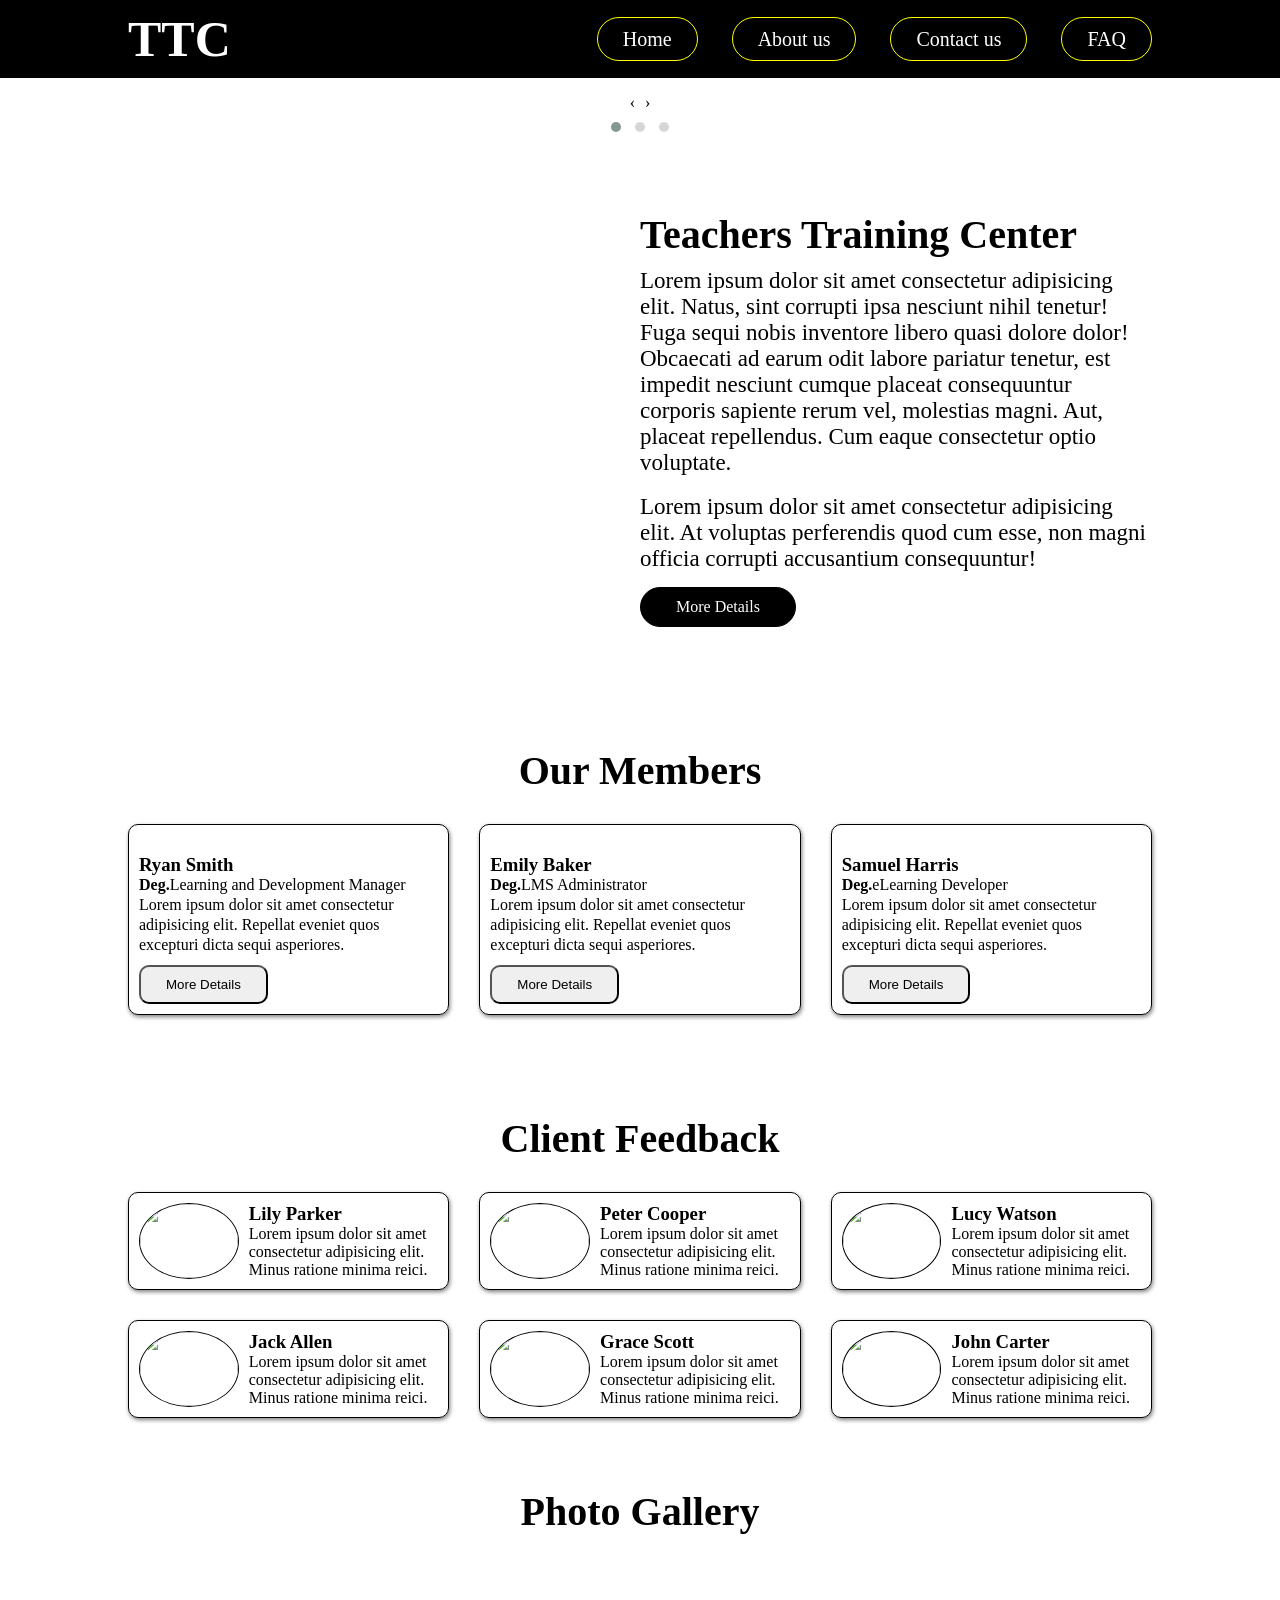
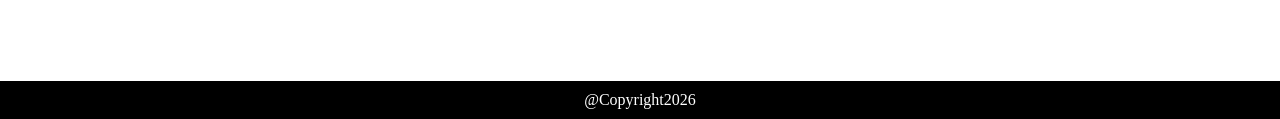
==== index.html @ c1731b0d "Add files via upload" ====
<!DOCTYPE html>
<html lang="en">

<head>
    <meta charset="UTF-8">
    <meta name="viewport" content="width=device-width, initial-scale=1.0">
    <title>TTC</title>
    <link rel="stylesheet" href="https://cdnjs.cloudflare.com/ajax/libs/OwlCarousel2/2.3.4/assets/owl.carousel.min.css"
        integrity="sha512-tS3S5qG0BlhnQROyJXvNjeEM4UpMXHrQfTGmbQ1gKmelCxlSEBUaxhRBj/EFTzpbP4RVSrpEikbmdJobCvhE3g=="
        crossorigin="anonymous" referrerpolicy="no-referrer" />
    <link rel="stylesheet"
        href="https://cdnjs.cloudflare.com/ajax/libs/OwlCarousel2/2.3.4/assets/owl.theme.default.min.css"
        integrity="sha512-sMXtMNL1zRzolHYKEujM2AqCLUR9F2C4/05cdbxjjLSRvMQIciEPCQZo++nk7go3BtSuK9kfa/s+a4f4i5pLkw=="
        crossorigin="anonymous" referrerpolicy="no-referrer" />
    <link rel="stylesheet" href="https://cdnjs.cloudflare.com/ajax/libs/font-awesome/7.0.1/css/all.min.css"
        integrity="sha512-2SwdPD6INVrV/lHTZbO2nodKhrnDdJK9/kg2XD1r9uGqPo1cUbujc+IYdlYdEErWNu69gVcYgdxlmVmzTWnetw=="
        crossorigin="anonymous" referrerpolicy="no-referrer" />
    <link rel="stylesheet" href="style.css">
</head>

<body>
    <header>
        <div class="container">
            <div class="content-wrapper">
                <div class="left-side">
                    <h1>TTC</h1>
                </div>
                <div class="right-side">
                    <ul>
                        <li><a href="index.html">Home</a></li>
                        <li><a href="about.html">About us</a></li>
                        <li><a href="contact.html">Contact us</a></li>
                        <li><a href="faq.html">FAQ</a></li>
                    </ul>
                </div>
            </div>

        </div>
    </header>
    <section>

        <div class="owl-carousel owl-theme">
            <div class="item">
                <img src="images/bn.jpg" alt="">
            </div>
            <div class="item">
                <img src="images/2.jpg" alt="">
            </div>
            <div class="item">
                <img src="images/3.jpg" alt="">
            </div>
        </div>
    </section>
    <section class="band-section">
        <div class="container">
            <div class="content-wrapper">
                <div class="left-side">
                    <img src="images/bm.jpg" alt="">
                </div>
                <div class="right-side">
                    <h3>Teachers Training Center</h3>
                    <p>Lorem ipsum dolor sit amet consectetur adipisicing elit. Natus, sint corrupti ipsa nesciunt nihil
                        tenetur! Fuga sequi nobis inventore libero quasi dolore dolor! Obcaecati ad earum odit labore
                        pariatur tenetur, est impedit nesciunt cumque placeat consequuntur corporis sapiente rerum vel,
                        molestias magni. Aut, placeat repellendus. Cum eaque consectetur optio voluptate.</p><br>
                    <p>Lorem ipsum dolor sit amet consectetur adipisicing elit. At voluptas perferendis quod cum esse,
                        non magni officia corrupti accusantium consequuntur!</p>
                    <a href="#">More Details</a>
                </div>
            </div>
        </div>
    </section>
    <section class="profile-section">
        <div class="container">
            <h2>Our Members</h2>
            <div class="content-wrapper">
                <div class="info">
                    <img src="images/em1.jpg" alt="">
                    <h3>Ryan Smith</h3>
                    <p><strong>Deg.</strong>Learning and Development Manager</p>
                    <p>Lorem ipsum dolor sit amet consectetur adipisicing elit. Repellat eveniet quos excepturi dicta
                        sequi asperiores.</p>
                    <button>More Details</button>
                </div>
                <div class="info">
                    <img src="images/e1.jpg" alt="">
                    <h3>Emily Baker</h3>
                    <p><strong>Deg.</strong>LMS Administrator</p>
                    <p>Lorem ipsum dolor sit amet consectetur adipisicing elit. Repellat eveniet quos excepturi dicta
                        sequi asperiores.</p>
                    <button>More Details</button>
                </div>
                <div class="info">
                    <img src="images/e3.jpg" alt="">
                    <h3>Samuel Harris</h3>
                    <p><strong>Deg.</strong>eLearning Developer</p>
                    <p>Lorem ipsum dolor sit amet consectetur adipisicing elit. Repellat eveniet quos excepturi dicta
                        sequi asperiores.</p>
                    <button>More Details</button>
                </div>
            </div>
        </div>
    </section>
    <!-- end members-profile -->
    <section class="testimonial-section">
        <div class="container">
            <h2>Client Feedback</h2>
            <div class="content-wrapper">
                <div class="feedback">
                    <div class="photos">
                        <div class="avater">
                            <img src="images/f1.jpg" alt="">
                        </div>

                    </div>
                    <div class="info">
                        <h3>Lily Parker</h3>
                        <p>Lorem ipsum dolor sit amet consectetur adipisicing elit. Minus ratione minima reici.</p>
                        <i class="fa-solid fa-star"></i>
                        <i class="fa-solid fa-star"></i>
                        <i class="fa-solid fa-star"></i>
                        <i class="fa-solid fa-star"></i>
                        <i class="fa-solid fa-star"></i>
                    </div>
                </div>
                <div class="feedback">
                    <div class="photos">
                        <div class="avater">
                            <img src="images/f2.jpg" alt="">
                        </div>

                    </div>
                    <div class="info">
                        <h3>Peter Cooper</h3>
                        <p>Lorem ipsum dolor sit amet consectetur adipisicing elit. Minus ratione minima reici.</p>
                        <i class="fa-solid fa-star"></i>
                        <i class="fa-solid fa-star"></i>
                        <i class="fa-solid fa-star"></i>
                        <i class="fa-solid fa-star"></i>
                        <i class="fa-solid fa-star"></i>
                    </div>
                </div>
                <div class="feedback">
                    <div class="photos">
                        <div class="avater">
                            <img src="images/f3.jpg" alt="">
                        </div>

                    </div>
                    <div class="info">
                        <h3>Lucy Watson</h3>
                        <p>Lorem ipsum dolor sit amet consectetur adipisicing elit. Minus ratione minima reici.</p>
                        <i class="fa-solid fa-star"></i>
                        <i class="fa-solid fa-star"></i>
                        <i class="fa-solid fa-star"></i>
                        <i class="fa-solid fa-star"></i>
                        <i class="fa-solid fa-star"></i>
                    </div>
                </div>
                <div class="feedback">
                    <div class="photos">
                        <div class="avater">
                            <img src="images/f4.jpg" alt="">
                        </div>

                    </div>
                    <div class="info">
                        <h3>Jack Allen</h3>
                        <p>Lorem ipsum dolor sit amet consectetur adipisicing elit. Minus ratione minima reici.</p>
                        <i class="fa-solid fa-star"></i>
                        <i class="fa-solid fa-star"></i>
                        <i class="fa-solid fa-star"></i>
                        <i class="fa-solid fa-star"></i>
                        <i class="fa-solid fa-star"></i>
                    </div>
                </div>
                <div class="feedback">
                    <div class="photos">
                        <div class="avater">
                            <img src="images/f5.jpg" alt="">
                        </div>

                    </div>
                    <div class="info">
                        <h3>Grace Scott</h3>
                        <p>Lorem ipsum dolor sit amet consectetur adipisicing elit. Minus ratione minima reici.</p>
                        <i class="fa-solid fa-star"></i>
                        <i class="fa-solid fa-star"></i>
                        <i class="fa-solid fa-star"></i>
                        <i class="fa-solid fa-star"></i>
                        <i class="fa-solid fa-star"></i>
                    </div>
                </div>
                <div class="feedback">
                    <div class="photos">
                        <div class="avater">
                            <img src="images/f6.jpg" alt="">
                        </div>

                    </div>
                    <div class="info">
                        <h3>John Carter</h3>
                        <p>Lorem ipsum dolor sit amet consectetur adipisicing elit. Minus ratione minima reici.</p>
                        <i class="fa-solid fa-star"></i>
                        <i class="fa-solid fa-star"></i>
                        <i class="fa-solid fa-star"></i>
                        <i class="fa-solid fa-star"></i>
                        <i class="fa-solid fa-star"></i>
                    </div>
                </div>
            </div>
        </div>
    </section>
    <section class="gallery-section">
        <div class="container">
            <h2>Photo Gallery</h2>
            <div class="gallery">
                <div class="item">
                    <img src="images/g1.jpg" alt="">
                </div>
                <div class="item">
                    <img src="images/g2.jpg" alt="">
                </div>
                <div class="item">
                    <img src="images/g3.jpg" alt="">
                </div>
                <div class="item">
                    <img src="images/g4.jpg" alt="">
                </div>
                <div class="item">
                    <img src="images/bm.jpg" alt="">
                </div>
                <div class="item">
                    <img src="images/g6.jpg" alt="">
                </div>
            </div>
        </div>
    </section>

    <footer>
       
            <p>@Copyright2026</p>
       
    </footer>














    <script src="https://cdnjs.cloudflare.com/ajax/libs/jquery/3.7.1/jquery.min.js"
        integrity="sha512-v2CJ7UaYy4JwqLDIrZUI/4hqeoQieOmAZNXBeQyjo21dadnwR+8ZaIJVT8EE2iyI61OV8e6M8PP2/4hpQINQ/g=="
        crossorigin="anonymous" referrerpolicy="no-referrer"></script>
    <script src="https://cdnjs.cloudflare.com/ajax/libs/OwlCarousel2/2.3.4/owl.carousel.min.js"
        integrity="sha512-bPs7Ae6pVvhOSiIcyUClR7/q2OAsRiovw4vAkX+zJbw3ShAeeqezq50RIIcIURq7Oa20rW2n2q+fyXBNcU9lrw=="
        crossorigin="anonymous" referrerpolicy="no-referrer"></script>
    <script>
        $('.owl-carousel').owlCarousel({
            loop: true,
            margin: 10,
            nav: true,
            responsive: {
                0: {
                    items: 1
                },
                600: {
                    items: 1
                },
                1000: {
                    items: 1
                }
            }
        })
    </script>
</body>

</html>
---- style.css ----
*{
    margin:0;
    padding:0;
    box-sizing: border-box;
}
.container{
    max-width: 80%;
    margin: 0 auto;
}
header {
    background-color: black;
    padding: 10px 0;
}
header .container .content-wrapper{
    display: flex;
    flex-wrap: wrap;
}
header .container .content-wrapper .left-side{
width:20%;


}
header .container .content-wrapper .left-side h1{
    color:white;
    font-size: 50px;
    font-weight: 700px;


}
header .container .content-wrapper .right-side{
    width:80%;
    text-align: right;
    align-content: center;

}
header .container .content-wrapper .right-side ul{
    list-style-type: none;

}
header .container .content-wrapper .right-side ul li{
    display: inline-block;
    margin-left: 30px;
}
header .container .content-wrapper .right-side ul li a{
    text-decoration: none;
    color:white;
    background-color: black;
    font-size: 20px;
    border: 1px solid yellow;
    padding:10px 25px;
    border-radius: 50px;
}
header .container .content-wrapper .right-side ul li a:hover{
    background-color: yellow;
    color:black;
}
.band-section {
    padding: 70px 0;
}
.band-section .container .content-wrapper{
    display: grid;
    grid-template-columns: 1fr 1fr;
}

.band-section .container .content-wrapper .right-side h3{
    font-size: 40px;
    font-weight: 700px;
    margin-bottom: 10px;
}
.band-section .container .content-wrapper .right-side p{
    font-size: 23px;
}
.band-section .container .content-wrapper .right-side a{
    text-decoration: none;
    background-color: black;
    color: white;
    border: 1px solid black;
    border-radius: 50px;
    display: inline-block;
    margin-top: 15px;
    padding: 10px 35px;
}
.band-section .container .content-wrapper .right-side a:hover{
    background: transparent;
    color:black;
}
.profile-section{
    padding: 50px 0;
}
.profile-section .container h2{
    font-size: 40px;
    font-weight: 700px;
    margin-bottom: 30px;
}
.profile-section .container{
    text-align: center;
}
.profile-section .container .content-wrapper{
    display: grid;
    grid-template-columns: 1fr 1fr 1fr;
    gap:30px;
    margin-top: 30px;

}
.profile-section .container .content-wrapper img{
    width:100%;
}
.profile-section .container .content-wrapper .info{
    text-align: left;
    border:1px solid black;
    padding:10px;
    border-radius: 10px;
    box-shadow: 1px 2px 4px grey;
    line-height: 20px;
}
.profile-section .container .content-wrapper .info button{
    padding:10px 25px;
    border-radius: 10px;
    margin-top: 10px;
}
.profile-section .container .content-wrapper .info button:hover{
    background-color: yellow;
    color:black;
}
.testimonial-section{
padding-bottom: 70px;
}
.testimonial-section .container{
    text-align: center;
}
.testimonial-section .container h2{
    font-size: 40px;
    font-weight: 700px;
    margin-bottom: 30px ;
    margin-top: 50px;
}
.testimonial-section .container .content-wrapper{
    display: grid;
    grid-template-columns: 1fr 1fr 1fr;
    gap:30px
}
.testimonial-section .container .content-wrapper .feedback{
    display: grid;
    grid-template-columns: 1fr 2fr;
    text-align: left;
    border: 1px solid black;
    padding: 10px;
    border-radius: 10px;
    box-shadow: 1px 2px 4px grey;


}
.avater{
    width:100%;
height:100%;
border-radius: 100%;
overflow: hidden;
border: 1px solid black;
margin: 0 autio;
}
.avater img{
    width:100%;
    height: 100%;

}
.testimonial-section .container .content-wrapper .feedback i{
    color: gold;
    margin-top: 10px;
}
.testimonial-section .container .content-wrapper .feedback .info{
    margin-left: 10px;

}
.gallery-section{
    padding-bottom: 70px;
}
.gallery-section .container{
    text-align: center;
}
.gallery-section .container h2{
    font-size: 40px;
    font-weight: 700px;
    margin-bottom: 30px;

}
.gallery-section .gallery{
    display: grid;
    grid-template-columns: 1fr 1fr 1fr;
    gap:10px;
}
.gallery-section .gallery .img{
    width:100%;
}
footer p{
    background-color: black;
    color: white;
    text-align: center;
     padding: 10px 0;
}
.contact-form{
    padding: 70px 0;
}
.form-wrapper{
    width: 50%;
    margin: 0 auto;
    margin-bottom: 20px;
}
.form-wrapper input{
    width: 100%;
    margin-bottom: 15px;
    padding: 10px;
}
button[type=submit]{
    background-color: green;
    color: white;
    padding: 10px 30px;
    border: 2px solid green;
    border-radius: 4px;
    transition: 0.5s;
    cursor: pointer;
}
button[type=submit]:hover{
    background-color: transparent;
    color: green;
}
button[type=reset]{
    background-color: red;
    color: white;
    padding: 10px 30px;
    border: 2px solid red;
    border-radius: 4px;
    transition: 0.5s;
    cursor: pointer;
}
button[type=reset]:hover{
    background-color: transparent;
    color: red;
}
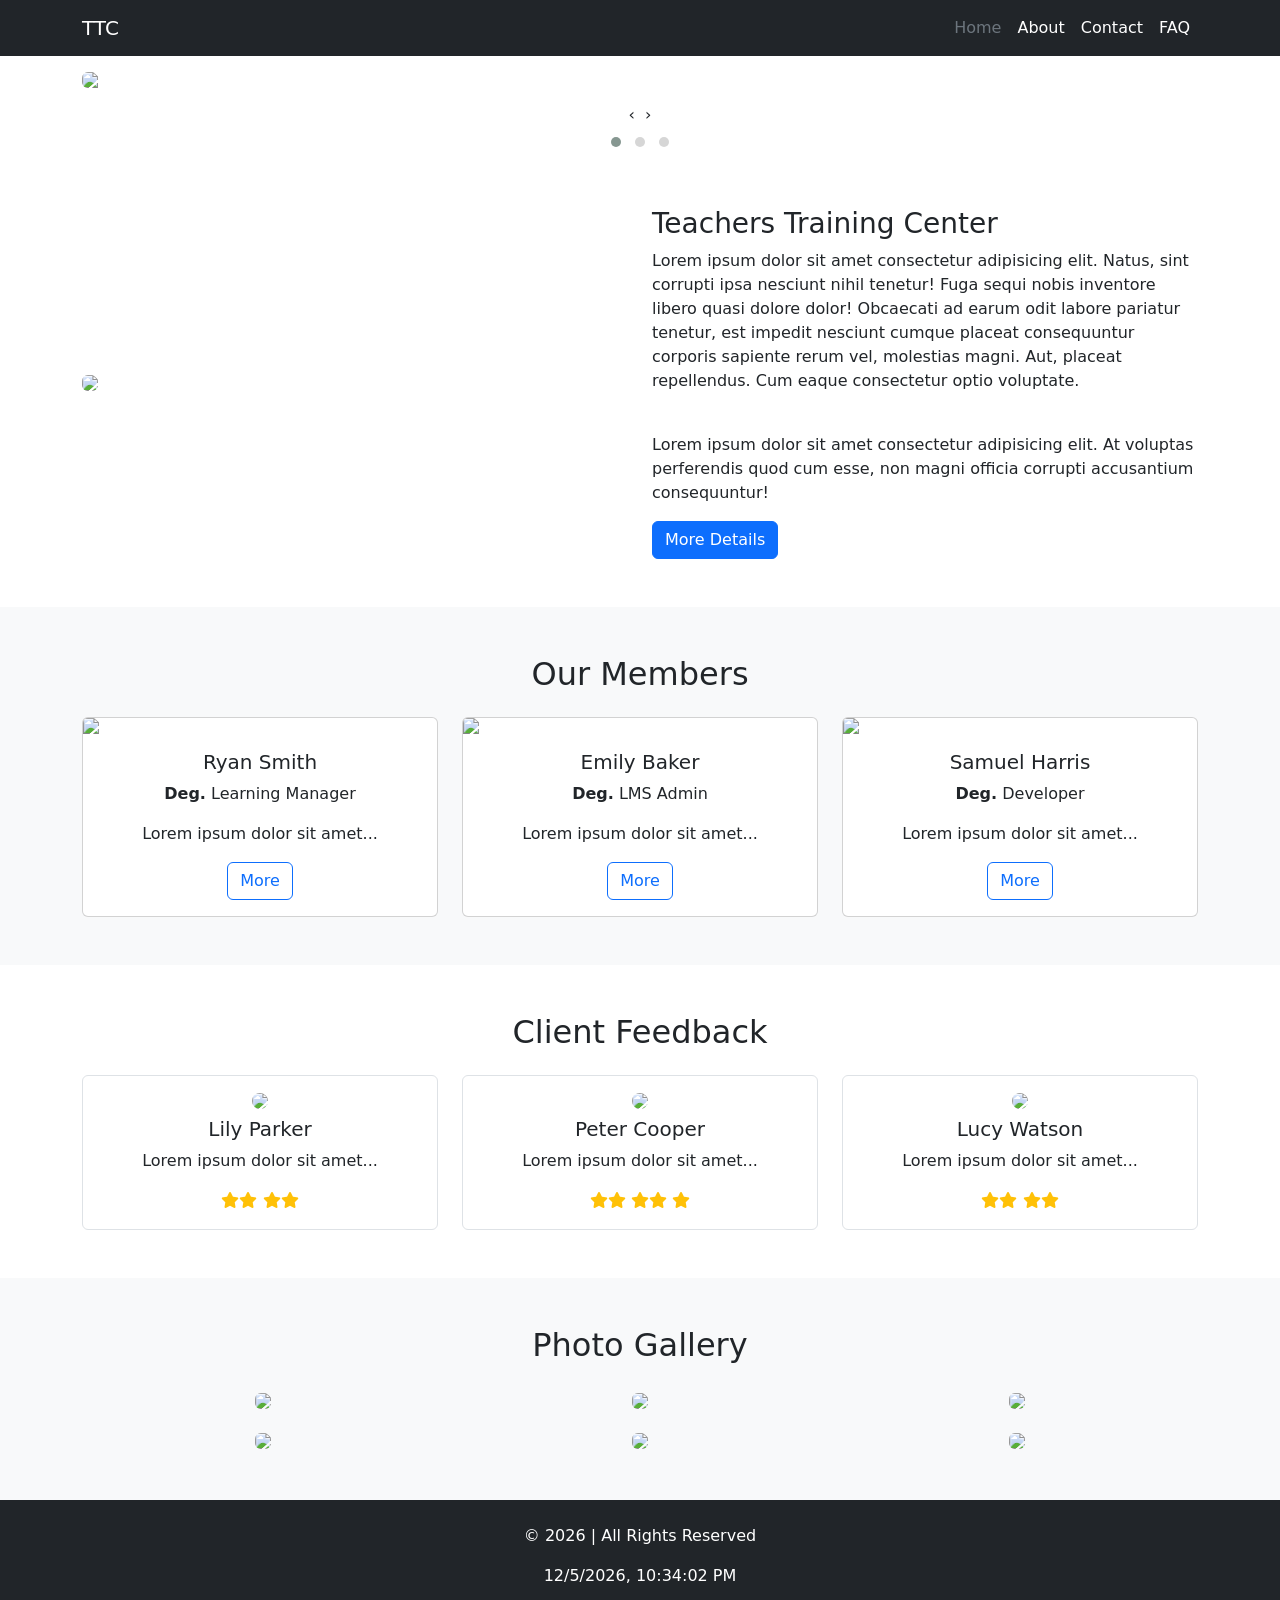
==== commit 9a1e04b7: "Add files via upload" ====
--- a/index.html
+++ b/index.html
@@ -2,261 +2,213 @@
 <html lang="en">
 
 <head>
-    <meta charset="UTF-8">
-    <meta name="viewport" content="width=device-width, initial-scale=1.0">
-    <title>TTC</title>
-    <link rel="stylesheet" href="https://cdnjs.cloudflare.com/ajax/libs/OwlCarousel2/2.3.4/assets/owl.carousel.min.css"
-        integrity="sha512-tS3S5qG0BlhnQROyJXvNjeEM4UpMXHrQfTGmbQ1gKmelCxlSEBUaxhRBj/EFTzpbP4RVSrpEikbmdJobCvhE3g=="
-        crossorigin="anonymous" referrerpolicy="no-referrer" />
-    <link rel="stylesheet"
-        href="https://cdnjs.cloudflare.com/ajax/libs/OwlCarousel2/2.3.4/assets/owl.theme.default.min.css"
-        integrity="sha512-sMXtMNL1zRzolHYKEujM2AqCLUR9F2C4/05cdbxjjLSRvMQIciEPCQZo++nk7go3BtSuK9kfa/s+a4f4i5pLkw=="
-        crossorigin="anonymous" referrerpolicy="no-referrer" />
-    <link rel="stylesheet" href="https://cdnjs.cloudflare.com/ajax/libs/font-awesome/7.0.1/css/all.min.css"
-        integrity="sha512-2SwdPD6INVrV/lHTZbO2nodKhrnDdJK9/kg2XD1r9uGqPo1cUbujc+IYdlYdEErWNu69gVcYgdxlmVmzTWnetw=="
-        crossorigin="anonymous" referrerpolicy="no-referrer" />
-    <link rel="stylesheet" href="style.css">
+  <meta charset="UTF-8">
+  <meta name="viewport" content="width=device-width, initial-scale=1.0">
+  <title>TTC</title>
+
+  <!-- Bootstrap CSS -->
+  <link href="https://cdn.jsdelivr.net/npm/bootstrap@5.3.2/dist/css/bootstrap.min.css" rel="stylesheet">
+
+  <!-- Owl Carousel -->
+  <link rel="stylesheet" href="https://cdnjs.cloudflare.com/ajax/libs/OwlCarousel2/2.3.4/assets/owl.carousel.min.css" />
+  <link rel="stylesheet"
+    href="https://cdnjs.cloudflare.com/ajax/libs/OwlCarousel2/2.3.4/assets/owl.theme.default.min.css" />
+
+  <!-- Font Awesome -->
+  <link rel="stylesheet" href="https://cdnjs.cloudflare.com/ajax/libs/font-awesome/6.5.0/css/all.min.css" />
 </head>
 
 <body>
-    <header>
-        <div class="container">
-            <div class="content-wrapper">
-                <div class="left-side">
-                    <h1>TTC</h1>
-                </div>
-                <div class="right-side">
-                    <ul>
-                        <li><a href="index.html">Home</a></li>
-                        <li><a href="about.html">About us</a></li>
-                        <li><a href="contact.html">Contact us</a></li>
-                        <li><a href="faq.html">FAQ</a></li>
-                    </ul>
-                </div>
-            </div>
-
-        </div>
-    </header>
-    <section>
-
-        <div class="owl-carousel owl-theme">
-            <div class="item">
-                <img src="images/bn.jpg" alt="">
-            </div>
-            <div class="item">
-                <img src="images/2.jpg" alt="">
-            </div>
-            <div class="item">
-                <img src="images/3.jpg" alt="">
-            </div>
-        </div>
-    </section>
-    <section class="band-section">
-        <div class="container">
-            <div class="content-wrapper">
-                <div class="left-side">
-                    <img src="images/bm.jpg" alt="">
-                </div>
-                <div class="right-side">
-                    <h3>Teachers Training Center</h3>
-                    <p>Lorem ipsum dolor sit amet consectetur adipisicing elit. Natus, sint corrupti ipsa nesciunt nihil
+
+  <!-- ✅ Navbar -->
+  <nav class="navbar navbar-expand-lg navbar-dark bg-dark">
+    <div class="container">
+      <a class="navbar-brand" href="#">TTC</a>
+      <button class="navbar-toggler" data-bs-toggle="collapse" data-bs-target="#menu">
+        <span class="navbar-toggler-icon"></span>
+      </button>
+
+      <div class="collapse navbar-collapse" id="menu">
+        <ul class="navbar-nav ms-auto">
+          <li class="nav-item"><a class="nav-link  px-2 text-secondary" href="index.html">Home</a></li>
+          <li class="nav-item"><a class="nav-link px-2 text-white" href="about.html">About</a></li>
+          <li class="nav-item"><a class="nav-link px-2 text-white" href="contact.html">Contact</a></li>
+          <li class="nav-item"><a class="nav-link px-2 text-white" href="faq.html">FAQ</a></li>
+        </ul>
+      </div>
+    </div>
+  </nav>
+
+  <!-- ✅ Carousel -->
+  <section class="mt-3">
+    <div class="container">
+      <div class="owl-carousel owl-theme">
+        <div><img src="images/bn.jpg" class="img-fluid rounded"></div>
+        <div><img src="images/2.jpg" class="img-fluid rounded"></div>
+        <div><img src="images/3.jpg" class="img-fluid rounded"></div>
+      </div>
+    </div>
+  </section>
+
+  <!-- ✅ About Section -->
+  <section class="py-5">
+    <div class="container">
+      <div class="row align-items-center g-4">
+        <div class="col-lg-6 col-md-12 col-sm-12">
+          <img src="images/bm.jpg" class="img-fluid rounded">
+        </div>
+        <div class="col-lg-6 col-md-12 col-sm-12">
+          <h3>Teachers Training Center</h3>
+          <p>Lorem ipsum dolor sit amet consectetur adipisicing elit. Natus, sint corrupti ipsa nesciunt nihil
                         tenetur! Fuga sequi nobis inventore libero quasi dolore dolor! Obcaecati ad earum odit labore
                         pariatur tenetur, est impedit nesciunt cumque placeat consequuntur corporis sapiente rerum vel,
                         molestias magni. Aut, placeat repellendus. Cum eaque consectetur optio voluptate.</p><br>
                     <p>Lorem ipsum dolor sit amet consectetur adipisicing elit. At voluptas perferendis quod cum esse,
                         non magni officia corrupti accusantium consequuntur!</p>
-                    <a href="#">More Details</a>
-                </div>
-            </div>
-        </div>
-    </section>
-    <section class="profile-section">
-        <div class="container">
-            <h2>Our Members</h2>
-            <div class="content-wrapper">
-                <div class="info">
-                    <img src="images/em1.jpg" alt="">
-                    <h3>Ryan Smith</h3>
-                    <p><strong>Deg.</strong>Learning and Development Manager</p>
-                    <p>Lorem ipsum dolor sit amet consectetur adipisicing elit. Repellat eveniet quos excepturi dicta
-                        sequi asperiores.</p>
-                    <button>More Details</button>
-                </div>
-                <div class="info">
-                    <img src="images/e1.jpg" alt="">
-                    <h3>Emily Baker</h3>
-                    <p><strong>Deg.</strong>LMS Administrator</p>
-                    <p>Lorem ipsum dolor sit amet consectetur adipisicing elit. Repellat eveniet quos excepturi dicta
-                        sequi asperiores.</p>
-                    <button>More Details</button>
-                </div>
-                <div class="info">
-                    <img src="images/e3.jpg" alt="">
-                    <h3>Samuel Harris</h3>
-                    <p><strong>Deg.</strong>eLearning Developer</p>
-                    <p>Lorem ipsum dolor sit amet consectetur adipisicing elit. Repellat eveniet quos excepturi dicta
-                        sequi asperiores.</p>
-                    <button>More Details</button>
-                </div>
-            </div>
-        </div>
-    </section>
-    <!-- end members-profile -->
-    <section class="testimonial-section">
-        <div class="container">
-            <h2>Client Feedback</h2>
-            <div class="content-wrapper">
-                <div class="feedback">
-                    <div class="photos">
-                        <div class="avater">
-                            <img src="images/f1.jpg" alt="">
-                        </div>
-
-                    </div>
-                    <div class="info">
-                        <h3>Lily Parker</h3>
-                        <p>Lorem ipsum dolor sit amet consectetur adipisicing elit. Minus ratione minima reici.</p>
-                        <i class="fa-solid fa-star"></i>
-                        <i class="fa-solid fa-star"></i>
-                        <i class="fa-solid fa-star"></i>
-                        <i class="fa-solid fa-star"></i>
-                        <i class="fa-solid fa-star"></i>
-                    </div>
-                </div>
-                <div class="feedback">
-                    <div class="photos">
-                        <div class="avater">
-                            <img src="images/f2.jpg" alt="">
-                        </div>
-
-                    </div>
-                    <div class="info">
-                        <h3>Peter Cooper</h3>
-                        <p>Lorem ipsum dolor sit amet consectetur adipisicing elit. Minus ratione minima reici.</p>
-                        <i class="fa-solid fa-star"></i>
-                        <i class="fa-solid fa-star"></i>
-                        <i class="fa-solid fa-star"></i>
-                        <i class="fa-solid fa-star"></i>
-                        <i class="fa-solid fa-star"></i>
-                    </div>
-                </div>
-                <div class="feedback">
-                    <div class="photos">
-                        <div class="avater">
-                            <img src="images/f3.jpg" alt="">
-                        </div>
-
-                    </div>
-                    <div class="info">
-                        <h3>Lucy Watson</h3>
-                        <p>Lorem ipsum dolor sit amet consectetur adipisicing elit. Minus ratione minima reici.</p>
-                        <i class="fa-solid fa-star"></i>
-                        <i class="fa-solid fa-star"></i>
-                        <i class="fa-solid fa-star"></i>
-                        <i class="fa-solid fa-star"></i>
-                        <i class="fa-solid fa-star"></i>
-                    </div>
-                </div>
-                <div class="feedback">
-                    <div class="photos">
-                        <div class="avater">
-                            <img src="images/f4.jpg" alt="">
-                        </div>
-
-                    </div>
-                    <div class="info">
-                        <h3>Jack Allen</h3>
-                        <p>Lorem ipsum dolor sit amet consectetur adipisicing elit. Minus ratione minima reici.</p>
-                        <i class="fa-solid fa-star"></i>
-                        <i class="fa-solid fa-star"></i>
-                        <i class="fa-solid fa-star"></i>
-                        <i class="fa-solid fa-star"></i>
-                        <i class="fa-solid fa-star"></i>
-                    </div>
-                </div>
-                <div class="feedback">
-                    <div class="photos">
-                        <div class="avater">
-                            <img src="images/f5.jpg" alt="">
-                        </div>
-
-                    </div>
-                    <div class="info">
-                        <h3>Grace Scott</h3>
-                        <p>Lorem ipsum dolor sit amet consectetur adipisicing elit. Minus ratione minima reici.</p>
-                        <i class="fa-solid fa-star"></i>
-                        <i class="fa-solid fa-star"></i>
-                        <i class="fa-solid fa-star"></i>
-                        <i class="fa-solid fa-star"></i>
-                        <i class="fa-solid fa-star"></i>
-                    </div>
-                </div>
-                <div class="feedback">
-                    <div class="photos">
-                        <div class="avater">
-                            <img src="images/f6.jpg" alt="">
-                        </div>
-
-                    </div>
-                    <div class="info">
-                        <h3>John Carter</h3>
-                        <p>Lorem ipsum dolor sit amet consectetur adipisicing elit. Minus ratione minima reici.</p>
-                        <i class="fa-solid fa-star"></i>
-                        <i class="fa-solid fa-star"></i>
-                        <i class="fa-solid fa-star"></i>
-                        <i class="fa-solid fa-star"></i>
-                        <i class="fa-solid fa-star"></i>
-                    </div>
-                </div>
-            </div>
-        </div>
-    </section>
-    <section class="gallery-section">
-        <div class="container">
-            <h2>Photo Gallery</h2>
-            <div class="gallery">
-                <div class="item">
-                    <img src="images/g1.jpg" alt="">
-                </div>
-                <div class="item">
-                    <img src="images/g2.jpg" alt="">
-                </div>
-                <div class="item">
-                    <img src="images/g3.jpg" alt="">
-                </div>
-                <div class="item">
-                    <img src="images/g4.jpg" alt="">
-                </div>
-                <div class="item">
-                    <img src="images/bm.jpg" alt="">
-                </div>
-                <div class="item">
-                    <img src="images/g6.jpg" alt="">
-                </div>
-            </div>
-        </div>
-    </section>
-
-    <footer>
-       
-            <p>@Copyright2026</p>
-       
-    </footer>
-
-
-
-
-
-
-
-
-
-
-
-
-
-
-    <script src="https://cdnjs.cloudflare.com/ajax/libs/jquery/3.7.1/jquery.min.js"
+          <a href="#" class="btn btn-primary">More Details</a>
+        </div>
+      </div>
+    </div>
+  </section>
+
+  <!-- ✅ Members -->
+  <section class="py-5 bg-light">
+    <div class="container text-center">
+      <h2 class="mb-4">Our Members</h2>
+
+      <div class="row g-4">
+        <div class="col-lg-4 col-md-6 col-sm-12">
+          <div class="card h-100">
+            <img src="images/em1.jpg" class="card-img-top">
+            <div class="card-body">
+              <h5>Ryan Smith</h5>
+              <p><strong>Deg.</strong> Learning Manager</p>
+              <p>Lorem ipsum dolor sit amet...</p>
+              <button class="btn btn-outline-primary">More</button>
+            </div>
+          </div>
+        </div>
+
+        <div class="col-lg-4 col-md-6 col-sm-12">
+          <div class="card h-100">
+            <img src="images/e1.jpg" class="card-img-top">
+            <div class="card-body">
+              <h5>Emily Baker</h5>
+              <p><strong>Deg.</strong> LMS Admin</p>
+              <p>Lorem ipsum dolor sit amet...</p>
+              <button class="btn btn-outline-primary">More</button>
+            </div>
+          </div>
+        </div>
+
+        <div class="col-lg-4 col-md-6 col-sm-12">
+          <div class="card h-100">
+            <img src="images/e3.jpg" class="card-img-top">
+            <div class="card-body">
+              <h5>Samuel Harris</h5>
+              <p><strong>Deg.</strong> Developer</p>
+              <p>Lorem ipsum dolor sit amet...</p>
+              <button class="btn btn-outline-primary">More</button>
+            </div>
+          </div>
+        </div>
+      </div>
+    </div>
+  </section>
+
+  <!-- ✅ Testimonials -->
+  <section class="py-5">
+    <div class="container text-center">
+      <h2 class="mb-4">Client Feedback</h2>
+
+      <div class="row g-4">
+        <div class="col-lg-4 col-md-6 col-sm-12">
+          <div class="p-3 border rounded">
+            <img src="images/f1.jpg" class="rounded-circle mb-2" width="80">
+            <h5>Lily Parker</h5>
+            <p>Lorem ipsum dolor sit amet...</p>
+            <div class="text-warning">
+              <i class="fa fa-star"></i><i class="fa fa-star"></i>
+              <i class="fa fa-star"></i><i class="fa fa-star"></i>
+              
+            </div>
+          </div>
+        </div>
+        <div class="col-lg-4 col-md-6 col-sm-12">
+          <div class="p-3 border rounded">
+            <img src="images/f4.jpg" class="rounded-circle mb-2" width="80">
+            <h5>Peter Cooper</h5>
+            <p>Lorem ipsum dolor sit amet...</p>
+            <div class="text-warning">
+              <i class="fa fa-star"></i><i class="fa fa-star"></i>
+              <i class="fa fa-star"></i><i class="fa fa-star"></i>
+              <i class="fa fa-star"></i>
+            </div>
+          </div>
+        </div>
+        <div class="col-lg-4 col-md-6 col-sm-12">
+          <div class="p-3 border rounded">
+            <img src="images/f3.jpg" class="rounded-circle mb-2" width="80">
+            <h5>Lucy Watson</h5>
+            <p>Lorem ipsum dolor sit amet...</p>
+            <div class="text-warning">
+              <i class="fa fa-star"></i><i class="fa fa-star"></i>
+              <i class="fa fa-star"></i><i class="fa fa-star"></i>
+              
+            </div>
+          </div>
+        </div>
+
+      </div>
+    </div>
+  </section>
+
+  <!-- ✅ Gallery -->
+  <section class="py-5 bg-light">
+    <div class="container text-center">
+      <h2 class="mb-4">Photo Gallery</h2>
+
+      <div class="row g-3">
+        <div class="col-lg-4 col-md-6 col-sm-12">
+          <img src="images/g1.jpg" class="img-fluid rounded">
+        </div>
+        <div class="col-lg-4 col-md-6 col-sm-12">
+          <img src="images/g2.jpg" class="img-fluid rounded">
+        </div>
+        <div class="col-lg-4 col-md-6 col-sm-12">
+          <img src="images/g3.jpg" class="img-fluid rounded">
+        </div>
+        <div class="col-lg-4 col-md-6 col-sm-12">
+          <img src="images/g4.jpg" class="img-fluid rounded">
+        </div>
+        <div class="col-lg-4 col-md-6 col-sm-12">
+          <img src="images/g6.jpg" class="img-fluid rounded">
+        </div>
+         <div class="col-lg-4 col-md-6 col-sm-12">
+          <img src="images/bm.jpg" class="img-fluid rounded">
+        </div>
+      </div>
+    </div>
+  </section>
+
+ <!-- FOOTER -->
+<footer class="bg-dark text-white text-center py-4">
+  <p>&copy; 2026 | All Rights Reserved</p>
+  <p id="datetime"></p>
+</footer>
+
+<!-- JS -->
+<script src="https://cdn.jsdelivr.net/npm/bootstrap@5.3.3/dist/js/bootstrap.bundle.min.js"></script>
+
+<script>
+function updateDateTime() {
+  document.getElementById("datetime").innerHTML = new Date().toLocaleString();
+}
+setInterval(updateDateTime, 1000);
+updateDateTime();
+</script>
+
+<script src="https://cdnjs.cloudflare.com/ajax/libs/jquery/3.7.1/jquery.min.js"
         integrity="sha512-v2CJ7UaYy4JwqLDIrZUI/4hqeoQieOmAZNXBeQyjo21dadnwR+8ZaIJVT8EE2iyI61OV8e6M8PP2/4hpQINQ/g=="
         crossorigin="anonymous" referrerpolicy="no-referrer"></script>
     <script src="https://cdnjs.cloudflare.com/ajax/libs/OwlCarousel2/2.3.4/owl.carousel.min.js"
